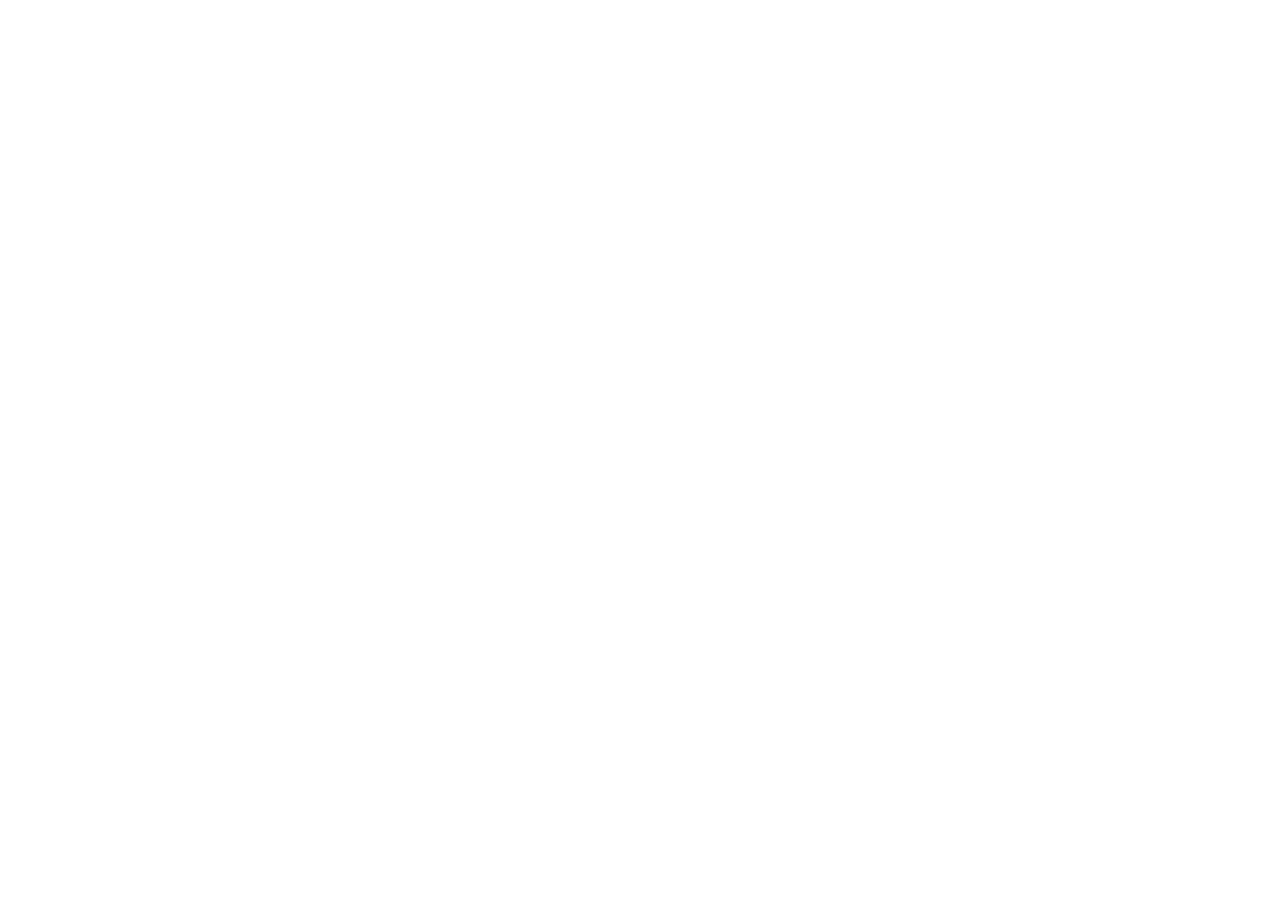
==== index.html @ f3565055 "intialize repo" ====
<!DOCTYPE html>
<html lang="en">
  <head>
    <meta charset="UTF-8" />
    <meta name="viewport" content="width=device-width, initial-scale=1.0" />
    <title>BG remover</title>
  </head>
  <body></body>
</html>
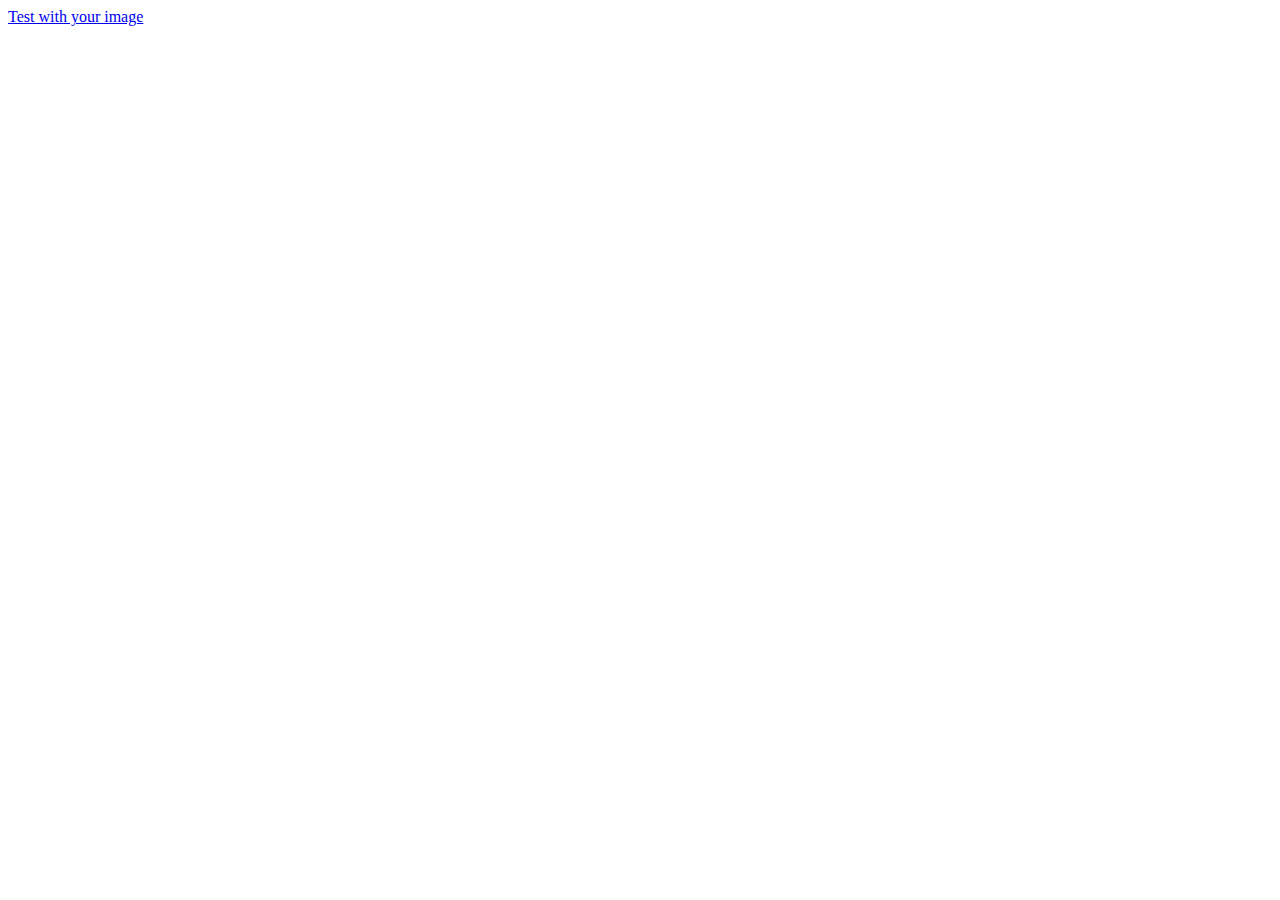
==== commit 4a88f403: "basic setup" ====
--- a/index.html
+++ b/index.html
@@ -3,7 +3,10 @@
   <head>
     <meta charset="UTF-8" />
     <meta name="viewport" content="width=device-width, initial-scale=1.0" />
-    <title>BG remover</title>
+    <title>BG remover - Home</title>
   </head>
-  <body></body>
+  <body>
+    <!-- this is gonna be home page -->
+    <a href="./ImageRemover.html">Test with your image</a>
+  </body>
 </html>
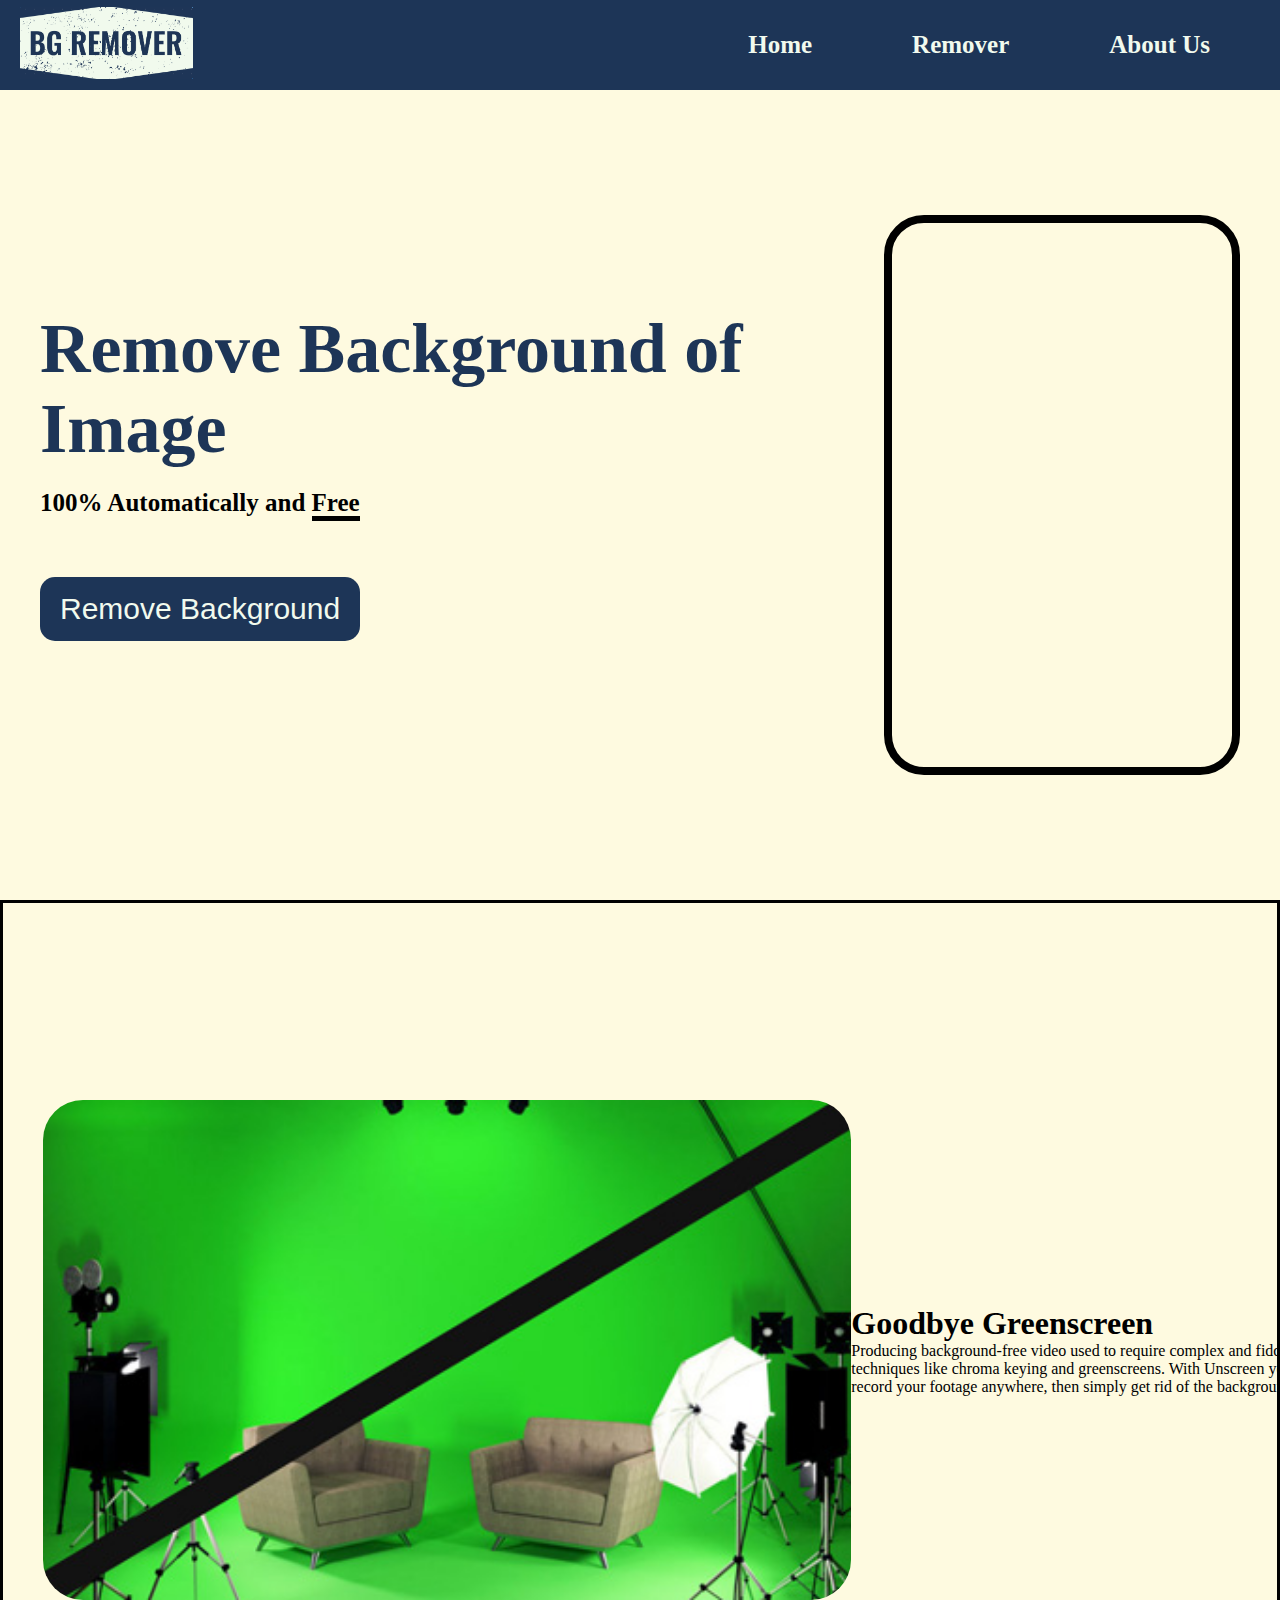
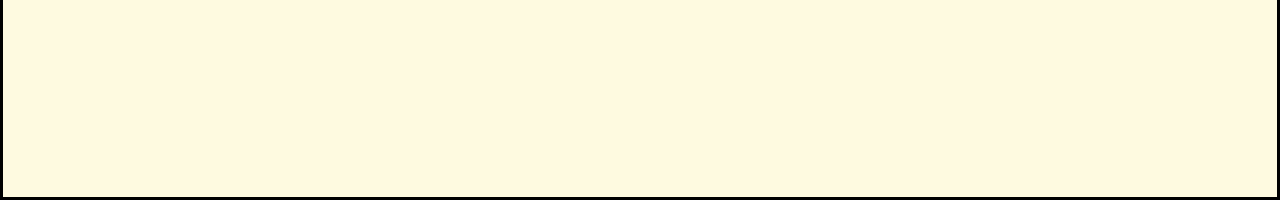
==== commit ca6b0db9: "home page and remover page" ====
--- a/index.html
+++ b/index.html
@@ -4,9 +4,47 @@
     <meta charset="UTF-8" />
     <meta name="viewport" content="width=device-width, initial-scale=1.0" />
     <title>BG remover - Home</title>
+    <link rel="stylesheet" href="./style.css" />
   </head>
   <body>
-    <!-- this is gonna be home page -->
-    <a href="./ImageRemover.html">Test with your image</a>
+    <section id="main-banner">
+      <nav>
+        <a href="./index.html"><img src="./assets/bhnew.png" alt="" /></a>
+        <ul>
+          <li><a href="./index.html">Home</a></li>
+          <li><a href="./ImageRemover.html">Remover</a></li>
+          <li><a href="">About Us</a></li>
+        </ul>
+      </nav>
+      <div id="banner">
+        <div id="banner-text">
+          <h1>Remove Background of Image</h1>
+          <p>100% Automatically and <span>Free</span></p>
+
+          <a href="./ImageRemover.html"><button>Remove Background</button></a>
+        </div>
+        <div id="demo-video">
+          <video
+            autoplay
+            preload="auto"
+            loop
+            src="./assets/demovideo.mp4"
+          ></video>
+        </div>
+      </div>
+    </section>
+    <section id="section-2">
+      <img src="./assets/greenscreen.jpg" alt="" />
+      <div id="text-div">
+        <h1>Goodbye Greenscreen</h1>
+        <p>
+          Producing background-free video used to require complex and fiddly
+          techniques like chroma keying and greenscreens. With Unscreen you can
+          record your footage anywhere, then simply get rid of the background.
+        </p>
+      </div>
+    </section>
+
+    <footer></footer>
   </body>
 </html>
--- a/style.css
+++ b/style.css
@@ -0,0 +1,118 @@
+* {
+  margin: 0;
+  padding: 0;
+  box-sizing: border-box;
+}
+
+#main-banner {
+  height: 100vh;
+  display: flex;
+  flex-direction: column;
+}
+
+#main-banner nav {
+  height: 10vh;
+  display: flex;
+  flex-direction: row;
+  justify-content: space-between;
+  background-color: #1d3557;
+  align-items: center;
+  padding: 5px 20px;
+}
+
+#main-banner nav ul {
+  display: flex;
+  flex-direction: row;
+  justify-content: space-between;
+}
+
+#main-banner nav ul li {
+  padding: 0 50px;
+  font-size: 25px;
+  font-weight: 800;
+  list-style: none;
+}
+
+#main-banner nav ul li a {
+  text-decoration: none;
+  color: #f1faee;
+}
+#main-banner nav a img {
+  height: 8vh;
+}
+
+#banner {
+  display: flex;
+  flex-direction: row;
+  height: 90vh;
+  align-items: center;
+  overflow: hidden;
+  justify-content: space-between;
+  padding: 0 40px;
+  background-color: #fefae0;
+}
+
+#banner #banner-text h1 {
+  color: #1d3557;
+  text-decoration: none;
+
+  font-size: 70px;
+}
+#banner #banner-text p {
+  font-size: 25px;
+  padding: 20px 0;
+  font-weight: 600;
+  /* display: inline-block; */
+  /* align-items: center; */
+}
+
+#banner #banner-text p span {
+  border-bottom: 5px solid;
+}
+
+#banner #demo-video {
+  padding: 20px;
+  border: 8px solid;
+  border-radius: 40px;
+}
+#banner #demo-video video {
+  height: 500px;
+  border-radius: 40px;
+}
+
+#banner #banner-text a button {
+  background-color: #1d3557;
+  color: #f1faee;
+  padding: 15px 20px;
+  font-size: 30px;
+  font-weight: 400;
+  border: none;
+  border-radius: 15px;
+  transition: 0.3s ease;
+  margin: 40px 0;
+}
+
+#banner #banner-text a button:hover {
+  cursor: pointer;
+  padding: 20px 30px;
+}
+
+#section-2 {
+  display: flex;
+  flex-direction: row;
+  background-color: #fefae0;
+  border: 3px solid;
+  height: 100vh;
+  align-items: center;
+  justify-content: space-between;
+  padding: 0 40px;
+}
+
+#section-2 #text-div p {
+  width: 500px;
+}
+
+#section-2 img {
+  height: 500px;
+  border-radius: 40px;
+}
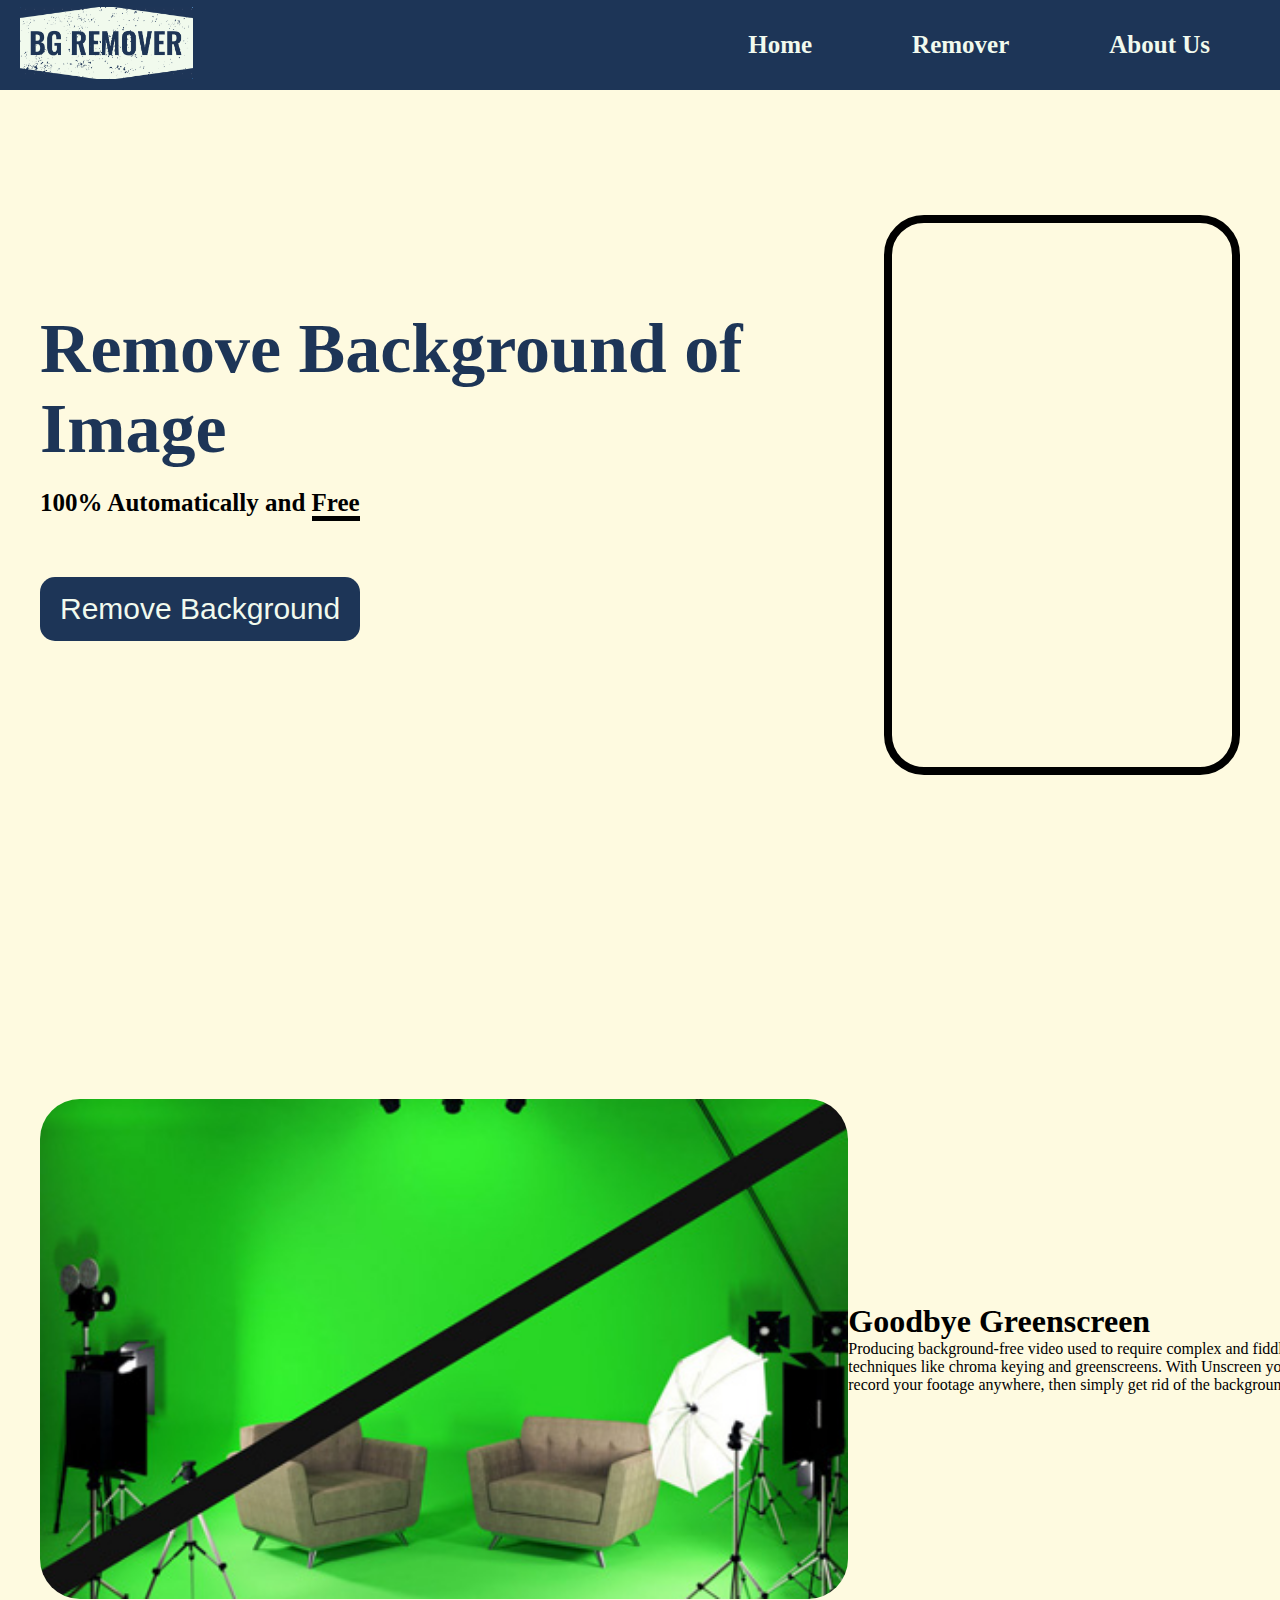
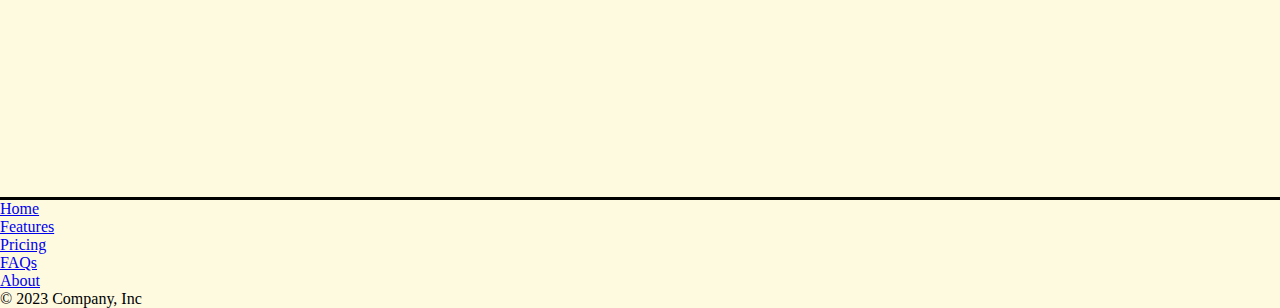
==== commit 0f2acaa1: "add more styling to home page" ====
--- a/index.html
+++ b/index.html
@@ -5,8 +5,14 @@
     <meta name="viewport" content="width=device-width, initial-scale=1.0" />
     <title>BG remover - Home</title>
     <link rel="stylesheet" href="./style.css" />
+    <link
+      href="https://cdn.jsdelivr.net/npm/bootstrap@5.3.2/dist/css/bootstrap.min.css"
+      rel="stylesheet"
+      integrity="sha384-T3c6CoIi6uLrA9TneNEoa7RxnatzjcDSCmG1MXxSR1GAsXEV/Dwwykc2MPK8M2HN"
+      crossorigin="anonymous"
+    />
   </head>
-  <body>
+  <body class="colours">
     <section id="main-banner">
       <nav>
         <a href="./index.html"><img src="./assets/bhnew.png" alt="" /></a>
@@ -45,6 +51,27 @@
       </div>
     </section>
 
-    <footer></footer>
+    <div class="container">
+      <footer class="py-3 my-4">
+        <ul class="nav justify-content-center border-bottom pb-3 mb-3">
+          <li class="nav-item">
+            <a href="#" class="nav-link px-2 text-body-secondary">Home</a>
+          </li>
+          <li class="nav-item">
+            <a href="#" class="nav-link px-2 text-body-secondary">Features</a>
+          </li>
+          <li class="nav-item">
+            <a href="#" class="nav-link px-2 text-body-secondary">Pricing</a>
+          </li>
+          <li class="nav-item">
+            <a href="#" class="nav-link px-2 text-body-secondary">FAQs</a>
+          </li>
+          <li class="nav-item">
+            <a href="#" class="nav-link px-2 text-body-secondary">About</a>
+          </li>
+        </ul>
+        <p class="text-center text-body-secondary">© 2023 Company, Inc</p>
+      </footer>
+    </div>
   </body>
 </html>
--- a/style.css
+++ b/style.css
@@ -36,6 +36,10 @@
 #main-banner nav ul li a {
   text-decoration: none;
   color: #f1faee;
+  transition: 0.2s ease;
+}
+#main-banner nav ul li a:hover {
+  border-bottom: 3px solid #fefae0;
 }
 #main-banner nav a img {
   height: 8vh;
@@ -101,7 +105,7 @@
   display: flex;
   flex-direction: row;
   background-color: #fefae0;
-  border: 3px solid;
+  border-bottom: 3px solid;
   height: 100vh;
   align-items: center;
   justify-content: space-between;
@@ -116,3 +120,57 @@
   height: 500px;
   border-radius: 40px;
 }
+
+.colours {
+  background-color: #fefae0;
+}
+
+/* footer {
+  background-color: #333;
+  color: #fff;
+  text-align: center;
+  padding: 20px 0;
+
+  bottom: 0;
+  width: 100%;
+}
+
+.footer-links {
+  display: flex;
+  justify-content: space-around;
+  margin-bottom: 15px;
+}
+
+.footer-links a {
+  color: #fff;
+  text-decoration: none;
+}
+
+.footer-social {
+  margin-top: 15px;
+}
+
+.social-icons a {
+  display: inline-block;
+  margin: 0 10px;
+  color: #fff;
+  text-decoration: none;
+  font-size: 20px;
+}
+
+.contact-form {
+  margin-top: 15px;
+}
+
+.contact-form input,
+.contact-form button {
+  padding: 10px;
+  margin: 5px;
+  border: none;
+}
+
+.contact-form button {
+  background-color: #fff;
+  color: #333;
+  cursor: pointer;
+} */
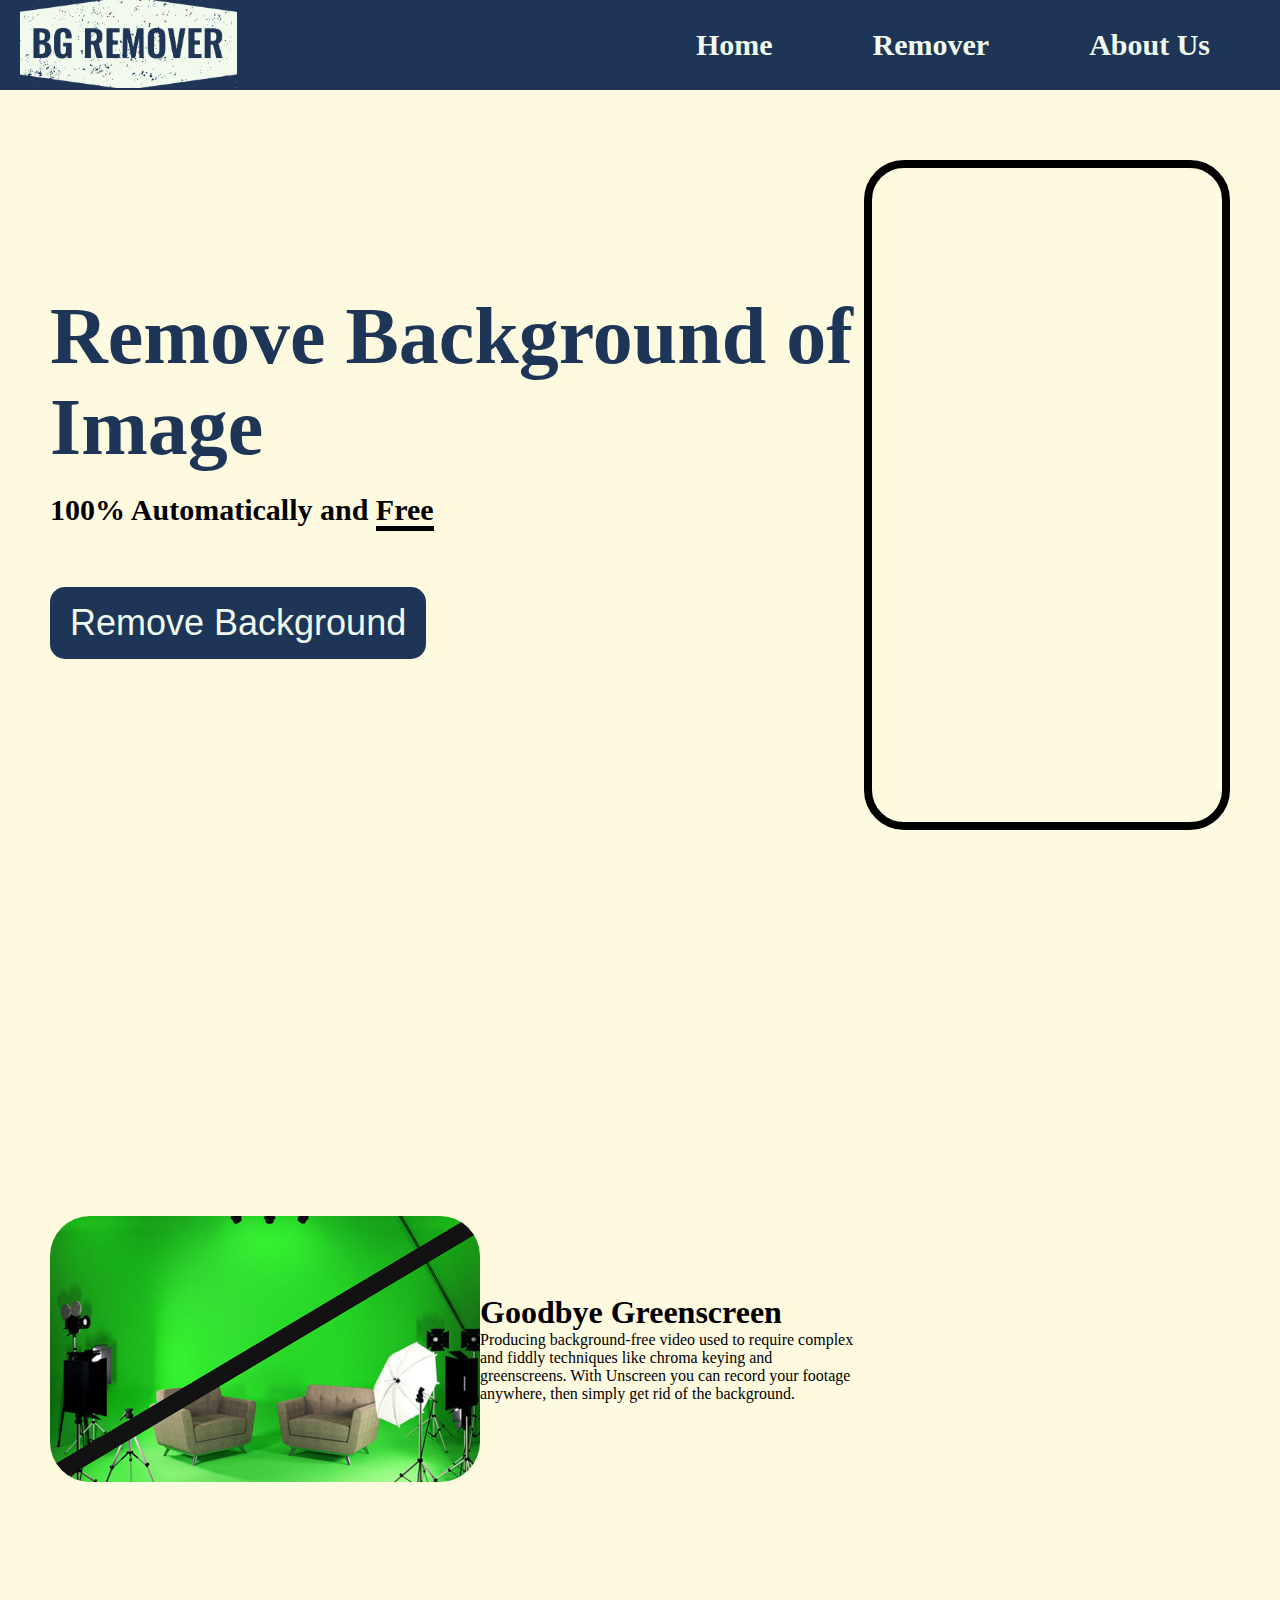
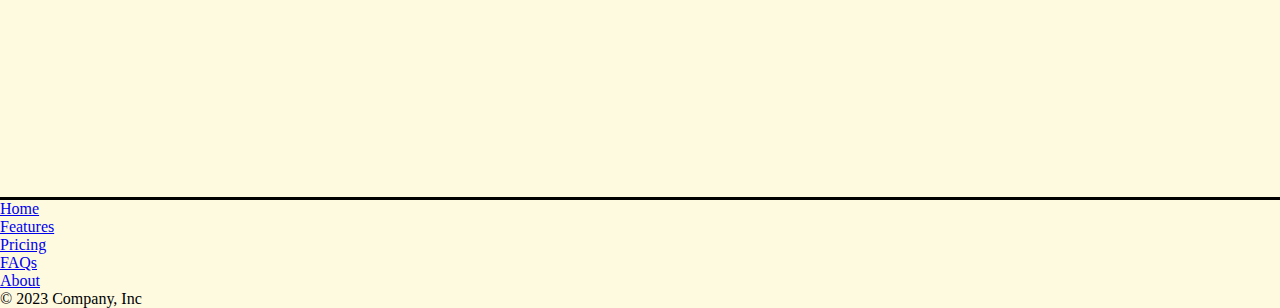
==== commit 0cd78dae: "final version" ====
--- a/index.html
+++ b/index.html
@@ -19,7 +19,7 @@
         <ul>
           <li><a href="./index.html">Home</a></li>
           <li><a href="./ImageRemover.html">Remover</a></li>
-          <li><a href="">About Us</a></li>
+          <li><a href="./aboutus.html">About Us</a></li>
         </ul>
       </nav>
       <div id="banner">
@@ -67,7 +67,9 @@
             <a href="#" class="nav-link px-2 text-body-secondary">FAQs</a>
           </li>
           <li class="nav-item">
-            <a href="#" class="nav-link px-2 text-body-secondary">About</a>
+            <a href="./aboutus.html" class="nav-link px-2 text-body-secondary"
+              >About</a
+            >
           </li>
         </ul>
         <p class="text-center text-body-secondary">© 2023 Company, Inc</p>
--- a/style.css
+++ b/style.css
@@ -174,3 +174,200 @@
   color: #333;
   cursor: pointer;
 } */
+/* Media Queries for responsiveness */
+
+/* Small devices (landscape phones, 576px and up) */
+@media (min-width: 576px) {
+  #main-banner nav ul li {
+    padding: 0 20px;
+    font-size: 20px;
+  }
+
+  #main-banner nav a img {
+    height: 6vh;
+  }
+
+  #banner {
+    padding: 0 20px;
+  }
+
+  #banner #banner-text h1 {
+    font-size: 40px;
+  }
+
+  #banner #banner-text p {
+    font-size: 18px;
+  }
+
+  #banner #demo-video {
+    padding: 15px;
+  }
+
+  #banner #demo-video video {
+    height: 300px;
+  }
+
+  #banner #banner-text a button {
+    font-size: 20px;
+  }
+
+  #section-2 {
+    padding: 0 20px;
+  }
+
+  #section-2 #text-div p {
+    width: 100%;
+  }
+
+  #section-2 img {
+    height: auto;
+    width: 100%;
+  }
+}
+
+/* Medium devices (tablets, 768px and up) */
+@media (min-width: 768px) {
+  #main-banner nav ul li {
+    padding: 0 30px;
+    font-size: 22px;
+  }
+
+  #main-banner nav a img {
+    height: 7vh;
+  }
+
+  #banner {
+    padding: 0 30px;
+  }
+
+  #banner #banner-text h1 {
+    font-size: 50px;
+  }
+
+  #banner #banner-text p {
+    font-size: 20px;
+  }
+
+  #banner #demo-video {
+    padding: 18px;
+  }
+
+  #banner #demo-video video {
+    height: 400px;
+  }
+
+  #banner #banner-text a button {
+    font-size: 24px;
+  }
+
+  #section-2 {
+    padding: 0 30px;
+  }
+
+  #section-2 #text-div p {
+    width: 80%;
+  }
+
+  #section-2 img {
+    height: auto;
+    width: 80%;
+  }
+}
+
+/* Large devices (desktops, 992px and up) */
+@media (min-width: 992px) {
+  #main-banner nav ul li {
+    padding: 0 40px;
+    font-size: 25px;
+  }
+
+  #main-banner nav a img {
+    height: 8vh;
+  }
+
+  #banner {
+    padding: 0 40px;
+  }
+
+  #banner #banner-text h1 {
+    font-size: 70px;
+  }
+
+  #banner #banner-text p {
+    font-size: 25px;
+  }
+
+  #banner #demo-video {
+    padding: 20px;
+  }
+
+  #banner #demo-video video {
+    height: 500px;
+  }
+
+  #banner #banner-text a button {
+    font-size: 30px;
+  }
+
+  #section-2 {
+    padding: 0 40px;
+  }
+
+  #section-2 #text-div p {
+    width: 60%;
+  }
+
+  #section-2 img {
+    height: auto;
+    width: 60%;
+  }
+}
+
+/* Extra large devices (large desktops, 1200px and up) */
+@media (min-width: 1200px) {
+  #main-banner nav ul li {
+    padding: 0 50px;
+    font-size: 30px;
+  }
+
+  #main-banner nav a img {
+    height: 10vh;
+  }
+
+  #banner {
+    padding: 0 50px;
+  }
+
+  #banner #banner-text h1 {
+    font-size: 80px;
+  }
+
+  #banner #banner-text p {
+    font-size: 30px;
+  }
+
+  #banner #demo-video {
+    padding: 25px;
+  }
+
+  #banner #demo-video video {
+    height: 600px;
+  }
+
+  #banner #banner-text a button {
+    font-size: 36px;
+  }
+
+  #section-2 {
+    padding: 0 50px;
+  }
+
+  #section-2 #text-div p {
+    width: 50%;
+  }
+
+  #section-2 img {
+    height: auto;
+    width: 50%;
+  }
+}
